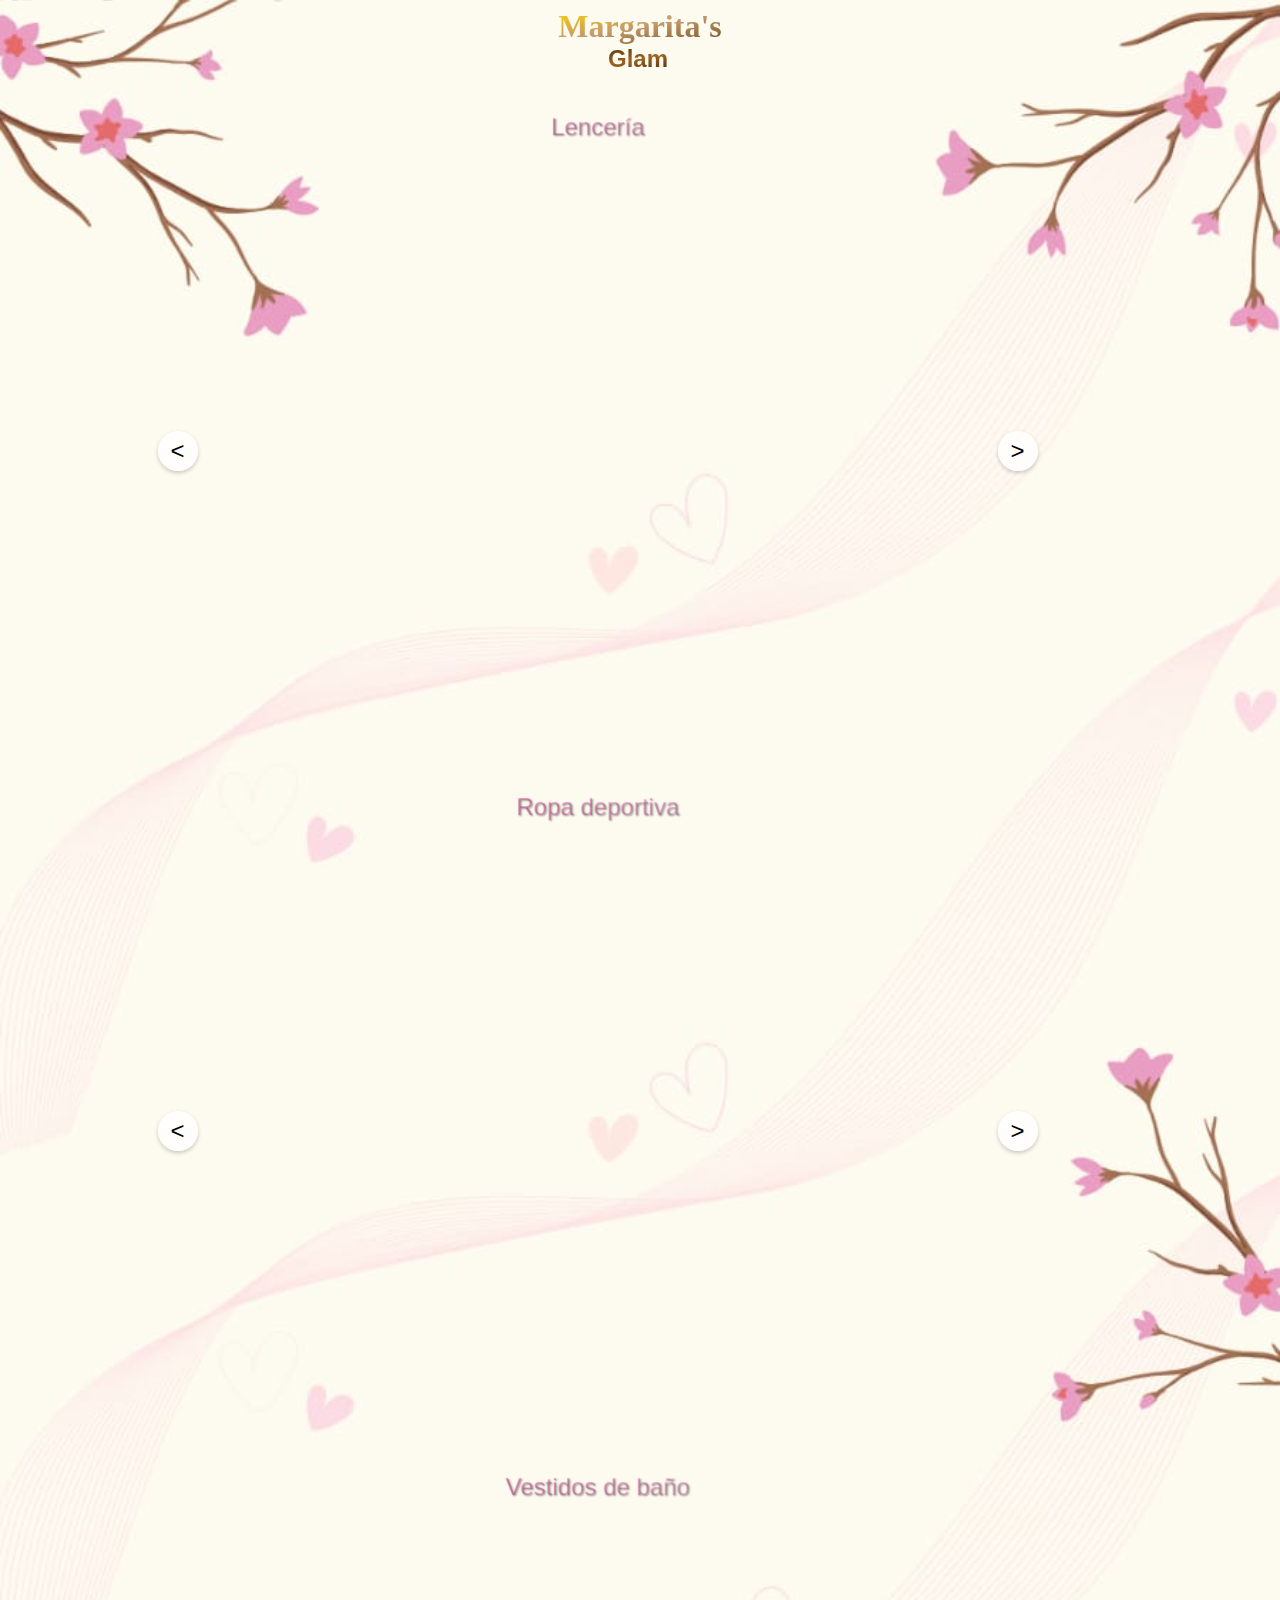
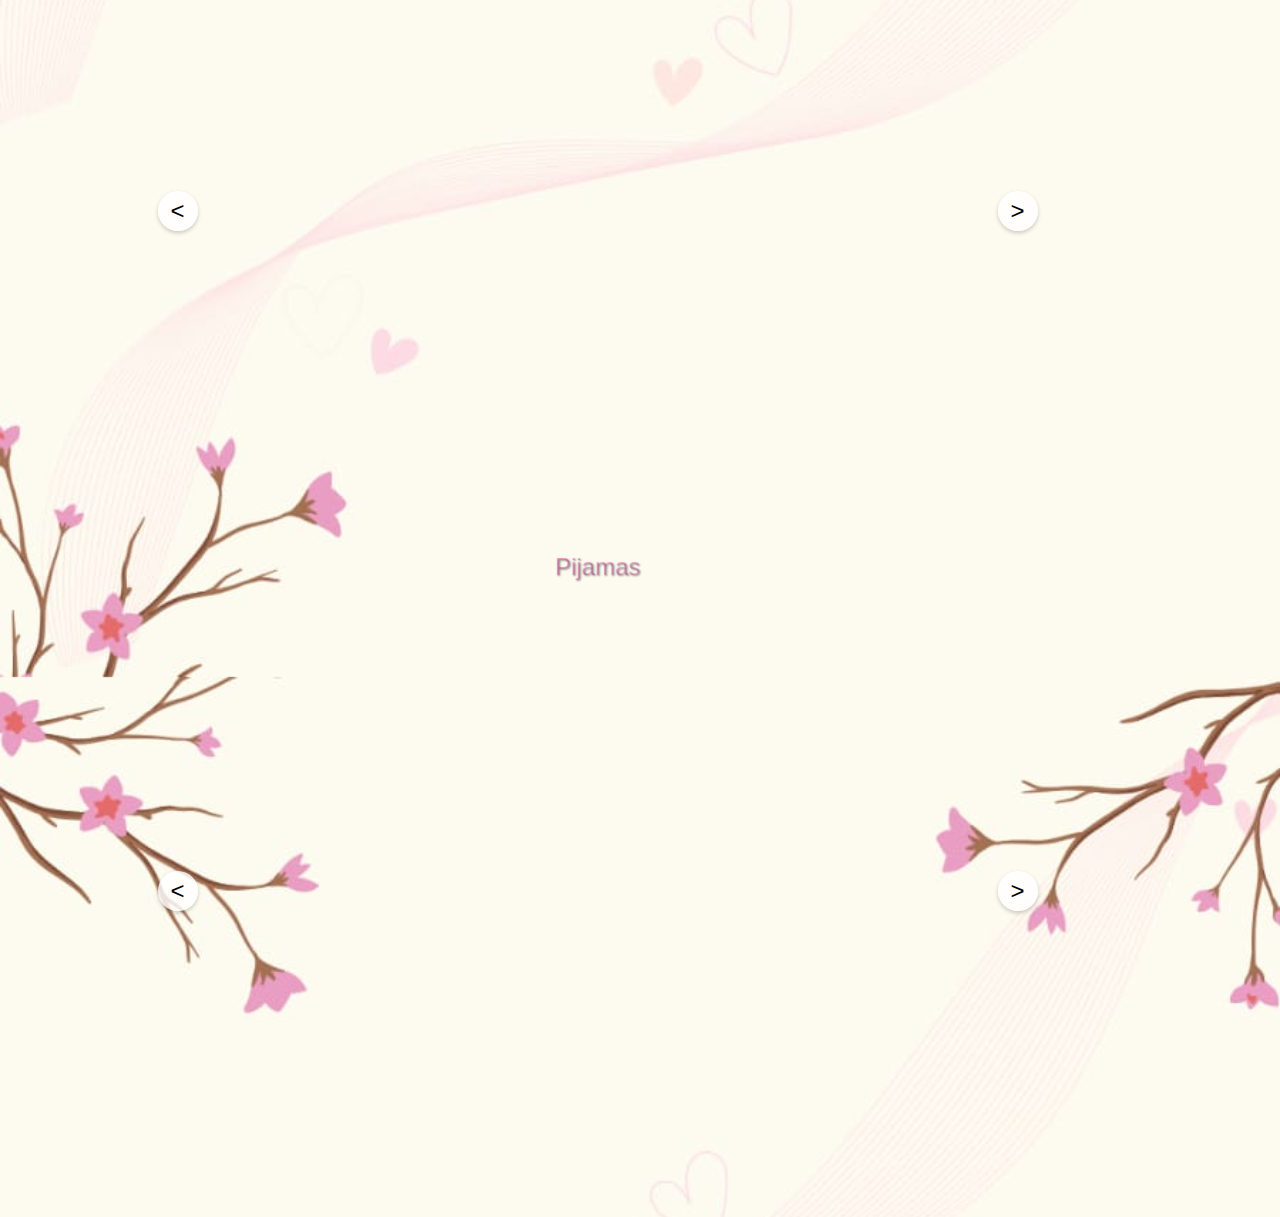
==== index.html @ d2aa14ff "Primer commit" ====
<!DOCTYPE html>
<html lang="en">
<head>
  <meta charset="UTF-8">
  <meta name="viewport" content="width=device-width, initial-scale=1.0">
  <title>Margarita's Glam</title>
  <link rel="stylesheet" href="styles/main.css">
  <link rel="stylesheet" href="styles/carousel.css">
  <link rel="stylesheet" href="styles/modal.css">
</head>
<body>
    <div class="container-title">
        <h1 class="title">Margarita's</h1>
        <h2 class="glam">Glam</h2>
      </div>
    <div class="page-container">
        <div class="carousel-group">
            <div class="carousel-title">Lencería</div>
            <div class="carousel-wrapper">
                <div class="carousel-container lingerie">
                    <div class="carousel">
                        
                    </div>
                </div>
                <button class="arrow left">&lt;</button>
                <button class="arrow right">&gt;</button>
            </div>
        </div>
    
        <div class="carousel-group">
            <div class="carousel-title">Ropa deportiva</div>
            <div class="carousel-wrapper">
                <div class="carousel-container sports-clothing">
                    <div class="carousel">    
                        
                    </div>
                </div>
                <button class="arrow left">&lt;</button>
                <button class="arrow right">&gt;</button>
            </div>
        </div>
    
        <div class="carousel-group">
            <div class="carousel-title">Vestidos de baño</div>
            <div class="carousel-wrapper">
                <div class="carousel-container swim-dresses">
                    <div class="carousel">

                    </div>
                </div>
                <button class="arrow left">&lt;</button>
                <button class="arrow right">&gt;</button>
            </div>
        </div>

        <div class="carousel-group">
            <div class="carousel-title">Pijamas</div>
            <div class="carousel-wrapper">
                <div class="carousel-container pajamas">
                    <div class="carousel">

                    </div>
                </div>
                <button class="arrow left">&lt;</button>
                <button class="arrow right">&gt;</button>
            </div>
        </div>
    </div>
  
  <script src="scripts/modal.js"></script>
  <script src="scripts/main.js"></script>
  <script src="scripts/carousel.js"></script>
</body>
</html>
---- styles/main.css ----
body {
  padding: 0;
  font-family: Arial, sans-serif;
  display: flex;
  justify-content: center;
  align-items: center;
  flex-direction: column;
  position: relative;
  background-image: url('../assets/fondos/fondo8.jpg'); /* Ruta de la imagen */
  background-size: contain; /* La imagen se ajusta completamente dentro del contenedor */
  background-repeat: repeat; /* No se repite la imagen */
}

.container-title {
  display: flex; 
  flex-direction: column; 
}


.title {
  text-align: center;
  font-size: 2rem; /* Tamaño de fuente para el título principal */
  font-family: Pacifico, Dancing Script, Comic Sans MS; /* Fuente en negrita */
  font-weight: bold; /* Hacer que el texto sea negrita */
  background-image: linear-gradient(-10deg, #6F4F1F, #C49A6C, #FFD700); /* Gradiente entre los colores deseados */
  background-clip: text; /* Aplica el gradiente al texto */
  color: transparent; /* Hace que el color del texto sea transparente para que se vea el gradiente */
  -webkit-background-clip: text; /* Para compatibilidad con navegadores Webkit */
  margin-top: 0; /* Margen superior e inferior */
  margin-bottom: 0;
}

.glam {
  text-align: center; /* Centrar el texto */
  font-size: 1.5rem; /* Tamaño de fuente para otros textos */
  background-image: linear-gradient(-10deg, #120f0c, #9f6320, #1b1806);
  background-clip: text; /* Aplica el gradiente al texto */
  color: transparent;
  margin: 0; /* Margen superior e inferior para separación */
  margin-right: 4px;
}


.page-container {
  display: grid;
  grid-template-columns: 1fr;
  gap: 2rem;
  width: 70%;
  max-width: 1000px; 
  padding-right: 18px;
  padding-bottom: 18px;
  padding-left: 18px;
  margin-top: 30px;
}
---- styles/carousel.css ----
/*.carousel-group {
  max-width: 800px;
}

.carousel-title {
  margin-bottom: 0.5rem;
  overflow: hidden;
  color: #d67cae;
  font-size: 1.5rem;
  text-align: center;
}

*/

/*.slide {
  min-width: 100%;
  height: 100%;
  display: flex;
  justify-content: center;
  align-items: center;
}*/

/*.slide {
  flex: 1 0 100%;
  height: 100%;
  box-sizing: border-box;
}*/

/*.slide img {
  max-width: 100%;
  max-height: 100%;
  cursor: pointer;
}*/

/*.arrow {
  position: absolute;
  top: 50%;
  transform: translateY(-50%);
  background-color: rgba(0, 0, 0, 0.5);
  color: white;
  border: none;
  padding: 0.5rem;
  cursor: pointer;
  z-index: 1;
}*/

.arrow {
  position: absolute;
  transform: translateY(-50%);
  background: rgba(255, 255, 255, 0.8);
  border: none;
  top: 50%;
  border-radius: 50%;
  font-size: 1.5rem;
  /*color: #d67cae;*/
  padding: 0.5rem;
  cursor: pointer;
  z-index: 10;
  width: 40px;
  height: 40px;
  display: flex;
  justify-content: center;
  align-items: center;
  box-shadow: 0 2px 4px rgba(0, 0, 0, 0.2);
}

.arrow.left {
  left: -2.5rem;
}

.arrow.right {
  right: -2.5rem;
}

.arrow:hover {
  background: #d67cae;
  color: #fff;
}


.carousel-group {
  max-width: 800px;
}

.carousel-title {
  font-family: 'Arial', sans-serif; /* Cambia la fuente si lo deseas */
  font-size: 1.5rem; /* Tamaño de fuente más pequeño que el título principal */
  color: transparent; /* Hace que el texto sea transparente para mostrar el fondo del gradiente */
  background: linear-gradient(to right, rgba(255, 105, 180, 1), rgba(255, 255, 255, 1)); /* Gradiente de color */
  background-clip: text; /* Hace que el gradiente se aplique al texto */
  -webkit-background-clip: text; /* Soporte para navegadores WebKit */
  text-align: center; /* Alineación centrada */
  margin: 10px 0; /* Espaciado opcional */
  text-shadow: 1px 1px 2px rgba(0, 0, 0, 0.4); /* Sombra para mejorar la legibilidad */
}

.carousel-container {
  position: relative;
  overflow: hidden;
  border-radius: 15px;
  width: 85%;
  height: 300px;
}

.carousel {
  display: flex;
  transition: transform 0.5s ease-in-out;
}

.slide {
  min-width: 100%;
  height: 100%;
  display: flex;
  justify-content: center;
  align-items: center;
}

.slide img {
  max-width: 100%;
  max-height: 100%;
  cursor: pointer;
  object-fit: cover;
}

/*.arrow {
  position: absolute;
  top: 50%;
  transform: translateY(-50%);
  background-color: rgba(0, 0, 0, 0.5);
  color: white;
  border: none;
  padding: 0.5rem;
  cursor: pointer;
  z-index: 1;
}*/

.carousel-wrapper {
  position: relative;
  display: flex;
  align-items: center;
  justify-content: center;
}

@media (min-width: 840px) {
  .carousel-container {
    max-width: 200px;
    min-height: 300px;
  }

  .arrow.left {
    left: 7.5rem;
  }
  
  .arrow.right {
    right: 7.5rem;
  }
}

@media (min-width: 900px){
  .carousel-container {
    max-width: 500px; 
    min-height: 600px; 
  }

  .arrow.left {
    left: -2.5rem;
  }
  
  .arrow.right {
    right: -2.5rem;
  }
}
---- styles/modal.css ----
.modal {
  position: fixed;
  top: 0;
  left: 0;
  width: 100%;
  height: 100%;
  background-color: rgba(0, 0, 0, 0.8);
  display: flex;
  flex-direction: column;
  align-items: center;
  justify-content: center;
  z-index: 1000;
  opacity: 0;
  visibility: hidden;
  transition: opacity 0.3s ease, visibility 0.3s ease;
}

.modal.show {
  opacity: 1;
  visibility: visible;
}

.modal-carousel {
  position: relative;
  width: 80%;
  max-width: 600px;
  overflow: hidden;
}

#modal-carousel {
  display: flex;
  transition: transform 0.3s ease-in-out;
}

#modal-carousel img {
  max-width: 100%;
  height: auto;
}

.modal-arrow {
  position: absolute;
  top: 50%;
  transform: translateY(-50%);
  background-color: rgba(255, 255, 255, 0.5);
  border: none;
  padding: 0.5rem;
  cursor: pointer;
  z-index: 1;
}

.modal-arrow.left {
  left: 0;
}

.modal-arrow.right {
  right: 0;
}

.image-info {
  color: white;
  text-align: center;
  margin-top: 1rem;
}

#price, #reference {
  font-size: 1.2rem;
  margin: 0.5rem 0;
}

.close {
  position: absolute;
  top: 1rem;
  right: 1rem;
  color: white;
  font-size: 1.5rem;
  cursor: pointer;
  background: none;
  border: none;
}
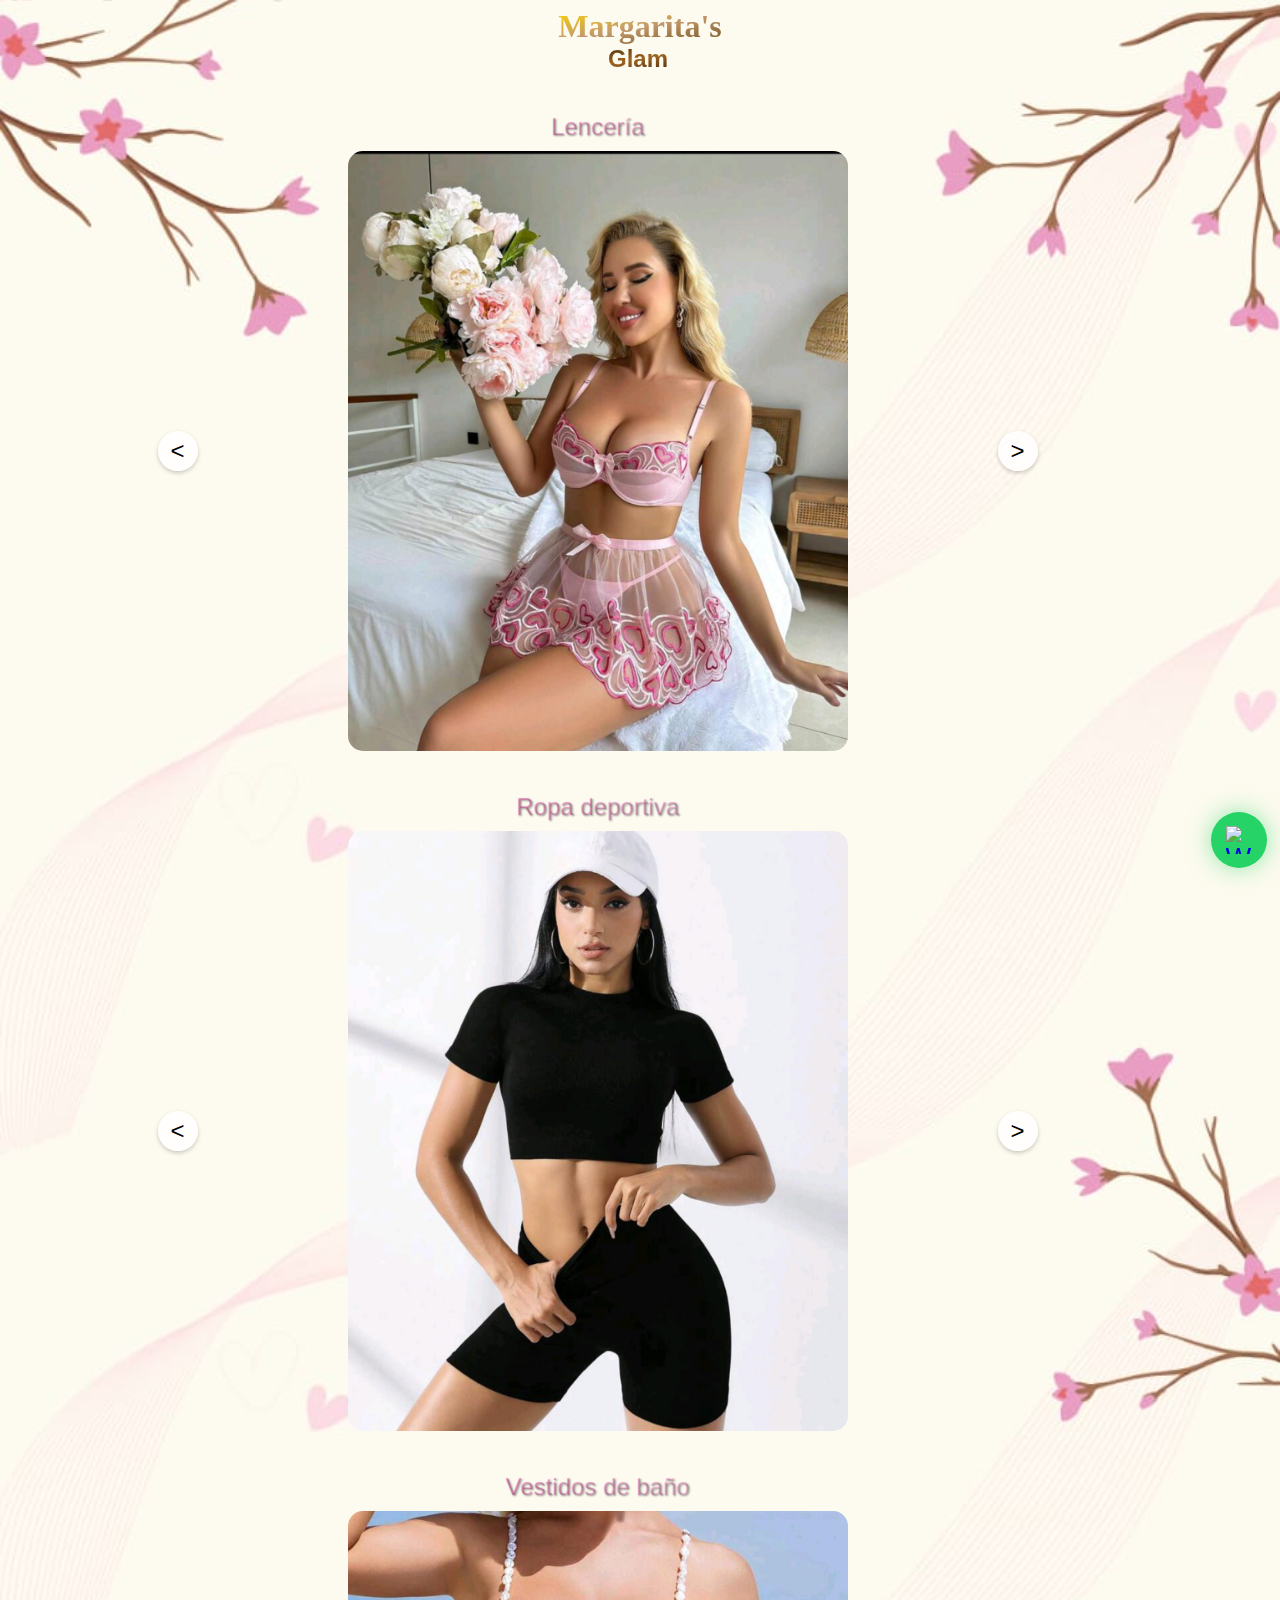
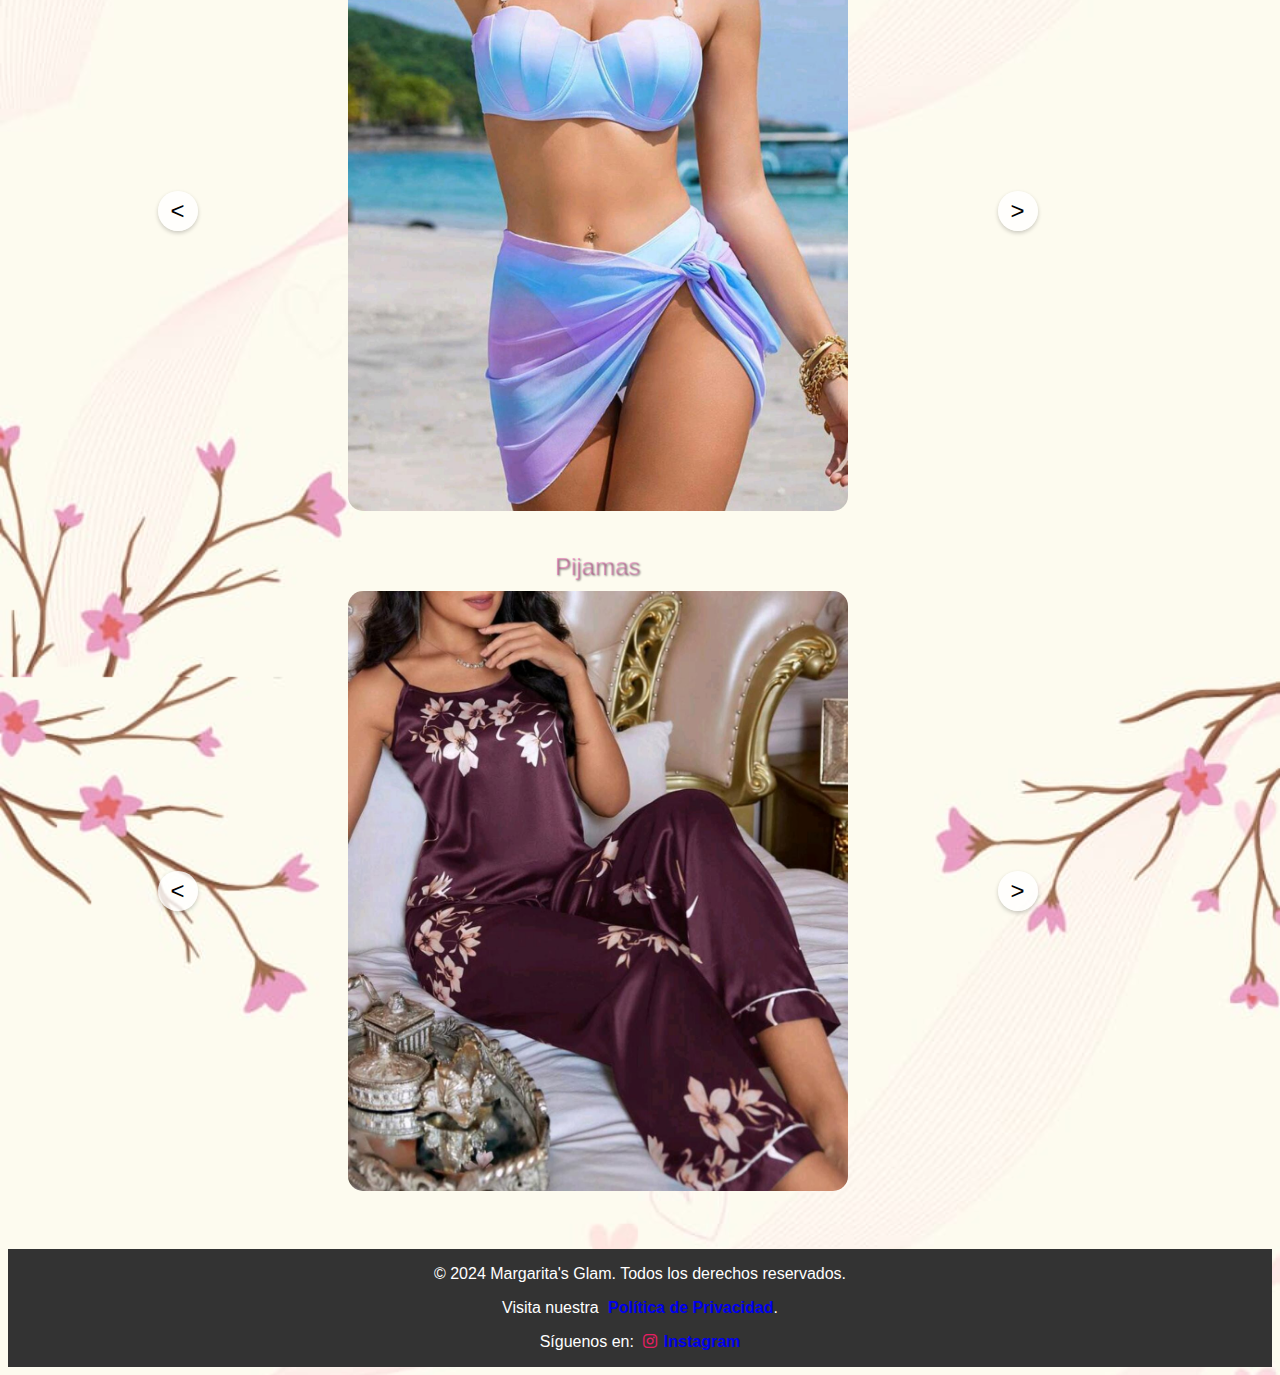
==== commit 48836058: "Séptimo commit" ====
--- a/index.html
+++ b/index.html
@@ -7,6 +7,7 @@
   <link rel="stylesheet" href="styles/main.css">
   <link rel="stylesheet" href="styles/carousel.css">
   <link rel="stylesheet" href="styles/modal.css">
+  <link rel="stylesheet" href="https://cdnjs.cloudflare.com/ajax/libs/font-awesome/6.5.1/css/all.min.css">
 </head>
 <body>
     <div class="container-title">
@@ -66,6 +67,16 @@
             </div>
         </div>
     </div>
+
+    <footer class="footer">
+        <p>&copy; 2024 Margarita's Glam. Todos los derechos reservados.</p>
+        <p class="footer-class">Visita nuestra <a href="./components/privacy-policy.html" class="custom-link">Política de Privacidad</a>.</p>
+        <p class="footer-class">Síguenos en: 
+            <a href="https://www.instagram.com/margaritasglam" class="custom-link" target="_blank">
+                <i class="fab fa-instagram" aria-hidden="true"></i> Instagram
+            </a>
+        </p>
+    </footer>
   
   <script src="scripts/modal.js"></script>
   <script src="scripts/main.js"></script>
--- a/styles/main.css
+++ b/styles/main.css
@@ -6,9 +6,9 @@
   align-items: center;
   flex-direction: column;
   position: relative;
-  background-image: url('../assets/fondos/fondo8.jpg'); /* Ruta de la imagen */
-  background-size: contain; /* La imagen se ajusta completamente dentro del contenedor */
-  background-repeat: repeat; /* No se repite la imagen */
+  background-image: url('../assets/fondos/fondo8.jpg'); 
+  background-size: contain; 
+  background-repeat: repeat; 
 }
 
 .container-title {
@@ -19,24 +19,24 @@
 
 .title {
   text-align: center;
-  font-size: 2rem; /* Tamaño de fuente para el título principal */
-  font-family: Pacifico, Dancing Script, Comic Sans MS; /* Fuente en negrita */
-  font-weight: bold; /* Hacer que el texto sea negrita */
-  background-image: linear-gradient(-10deg, #6F4F1F, #C49A6C, #FFD700); /* Gradiente entre los colores deseados */
-  background-clip: text; /* Aplica el gradiente al texto */
-  color: transparent; /* Hace que el color del texto sea transparente para que se vea el gradiente */
-  -webkit-background-clip: text; /* Para compatibilidad con navegadores Webkit */
-  margin-top: 0; /* Margen superior e inferior */
+  font-size: 2rem;
+  font-family: Pacifico, Dancing Script, Comic Sans MS; 
+  font-weight: bold;
+  background-image: linear-gradient(-10deg, #6F4F1F, #C49A6C, #FFD700); 
+  background-clip: text; 
+  color: transparent; 
+  -webkit-background-clip: text; 
+  margin-top: 0;
   margin-bottom: 0;
 }
 
 .glam {
-  text-align: center; /* Centrar el texto */
-  font-size: 1.5rem; /* Tamaño de fuente para otros textos */
+  text-align: center;
+  font-size: 1.5rem; 
   background-image: linear-gradient(-10deg, #120f0c, #9f6320, #1b1806);
-  background-clip: text; /* Aplica el gradiente al texto */
+  background-clip: text; 
   color: transparent;
-  margin: 0; /* Margen superior e inferior para separación */
+  margin: 0;
   margin-right: 4px;
 }
 
@@ -53,3 +53,28 @@
   margin-top: 30px;
 }
 
+footer {
+  text-align: center;
+  background-color: #333;
+  color: white;
+  position: relative;
+  bottom: 0;
+  width: 100%;
+  margin-top: 40px;
+}
+
+.footer a.custom-link {
+  text-decoration: none;
+  font-weight: bold;
+  margin-left: 5px;
+}
+
+.footer a.custom-link:hover {
+  color: #ff4081;
+  text-decoration: none;
+}
+
+.footer .fa-instagram {
+  margin-right: 2px; 
+  color: #e91e63; 
+}
--- a/styles/carousel.css
+++ b/styles/carousel.css
@@ -1,51 +1,5 @@
-
-/*.carousel-group {
-  max-width: 800px;
-}
-
-.carousel-title {
-  margin-bottom: 0.5rem;
-  overflow: hidden;
-  color: #d67cae;
-  font-size: 1.5rem;
-  text-align: center;
-}
-
-*/
-
-/*.slide {
-  min-width: 100%;
-  height: 100%;
-  display: flex;
-  justify-content: center;
-  align-items: center;
-}*/
-
-/*.slide {
-  flex: 1 0 100%;
-  height: 100%;
-  box-sizing: border-box;
-}*/
-
-/*.slide img {
-  max-width: 100%;
-  max-height: 100%;
-  cursor: pointer;
-}*/
-
-/*.arrow {
-  position: absolute;
-  top: 50%;
-  transform: translateY(-50%);
-  background-color: rgba(0, 0, 0, 0.5);
-  color: white;
-  border: none;
-  padding: 0.5rem;
-  cursor: pointer;
-  z-index: 1;
-}*/
-
 .arrow {
+  color: black;
   position: absolute;
   transform: translateY(-50%);
   background: rgba(255, 255, 255, 0.8);
@@ -53,7 +7,6 @@
   top: 50%;
   border-radius: 50%;
   font-size: 1.5rem;
-  /*color: #d67cae;*/
   padding: 0.5rem;
   cursor: pointer;
   z-index: 10;
@@ -84,15 +37,15 @@
 }
 
 .carousel-title {
-  font-family: 'Arial', sans-serif; /* Cambia la fuente si lo deseas */
-  font-size: 1.5rem; /* Tamaño de fuente más pequeño que el título principal */
-  color: transparent; /* Hace que el texto sea transparente para mostrar el fondo del gradiente */
-  background: linear-gradient(to right, rgba(255, 105, 180, 1), rgba(255, 255, 255, 1)); /* Gradiente de color */
-  background-clip: text; /* Hace que el gradiente se aplique al texto */
-  -webkit-background-clip: text; /* Soporte para navegadores WebKit */
-  text-align: center; /* Alineación centrada */
-  margin: 10px 0; /* Espaciado opcional */
-  text-shadow: 1px 1px 2px rgba(0, 0, 0, 0.4); /* Sombra para mejorar la legibilidad */
+  font-family: 'Arial', sans-serif; 
+  font-size: 1.5rem; 
+  color: transparent;
+  background: linear-gradient(to right, rgba(255, 105, 180, 1), rgba(255, 255, 255, 1));
+  background-clip: text; 
+  -webkit-background-clip: text; 
+  text-align: center; 
+  margin: 10px 0; 
+  text-shadow: 1px 1px 2px rgba(0, 0, 0, 0.4); 
 }
 
 .carousel-container {
@@ -123,18 +76,6 @@
   object-fit: cover;
 }
 
-/*.arrow {
-  position: absolute;
-  top: 50%;
-  transform: translateY(-50%);
-  background-color: rgba(0, 0, 0, 0.5);
-  color: white;
-  border: none;
-  padding: 0.5rem;
-  cursor: pointer;
-  z-index: 1;
-}*/
-
 .carousel-wrapper {
   position: relative;
   display: flex;
@@ -161,6 +102,7 @@
   .carousel-container {
     max-width: 500px; 
     min-height: 600px; 
+    container: 100%;
   }
 
   .arrow.left {
--- a/styles/modal.css
+++ b/styles/modal.css
@@ -1,3 +1,5 @@
+@import url('https://fonts.googleapis.com/css2?family=Poppins:wght@300;400;600&display=swap');
+
 .modal {
   position: fixed;
   top: 0;
@@ -13,6 +15,7 @@
   opacity: 0;
   visibility: hidden;
   transition: opacity 0.3s ease, visibility 0.3s ease;
+  font-family: 'Poppins', sans-serif; 
 }
 
 .modal.show {
@@ -25,6 +28,7 @@
   width: 80%;
   max-width: 600px;
   overflow: hidden;
+  border-radius: 10px; 
 }
 
 #modal-carousel {
@@ -35,25 +39,34 @@
 #modal-carousel img {
   max-width: 100%;
   height: auto;
+  border-radius: 10px; 
 }
 
 .modal-arrow {
+  color: black;
   position: absolute;
   top: 50%;
   transform: translateY(-50%);
-  background-color: rgba(255, 255, 255, 0.5);
+  background-color: rgba(255, 255, 255, 0.6);
   border: none;
-  padding: 0.5rem;
+  padding: 0.8rem;
   cursor: pointer;
   z-index: 1;
+  border-radius: 50%;
+  transition: background-color 0.3s ease;
+}
+
+.modal-arrow:hover {
+  background-color: rgba(255, 255, 255,); 
+  color: white;
 }
 
 .modal-arrow.left {
-  left: 0;
+  left: 10px;
 }
 
 .modal-arrow.right {
-  right: 0;
+  right: 10px;
 }
 
 .image-info {
@@ -65,6 +78,8 @@
 #price, #reference {
   font-size: 1.2rem;
   margin: 0.5rem 0;
+  font-weight: 500; 
+  text-shadow: 1px 1px 2px rgba(0, 0, 0, 0.5); 
 }
 
 .close {
@@ -76,4 +91,46 @@
   cursor: pointer;
   background: none;
   border: none;
+  transition: color 0.3s ease;
 }
+
+.close:hover {
+  color: rgba(255, 255, 255, 0.8); 
+}
+
+.price {
+  color: #f1f1f1; 
+  font-size: 1.5rem; 
+}
+
+.reference {
+  color: #f1f1f1; 
+  font-size: 1rem; 
+}
+
+.whatsapp-logo {
+  align-items: center;
+  background-color: #25d366;
+  border-radius: 100%;
+  bottom: 2rem;
+  box-shadow: 0 0 24px 0 rgba(37, 211, 102, .5);
+  cursor: pointer;
+  display: flex;
+  height: 56px;
+  justify-content: center;
+  position: fixed;
+  right: 0.8rem;
+  transition: background-color .3s;
+  width: 56px;
+  z-index: 1000;
+}
+
+.whatsapp-logo img {
+  font-size: 1.7rem;
+  width: 1em;
+  height: 1em; 
+}
+
+.whatsapp-logo:hover {
+  background-color: #128C7E; 
+}
